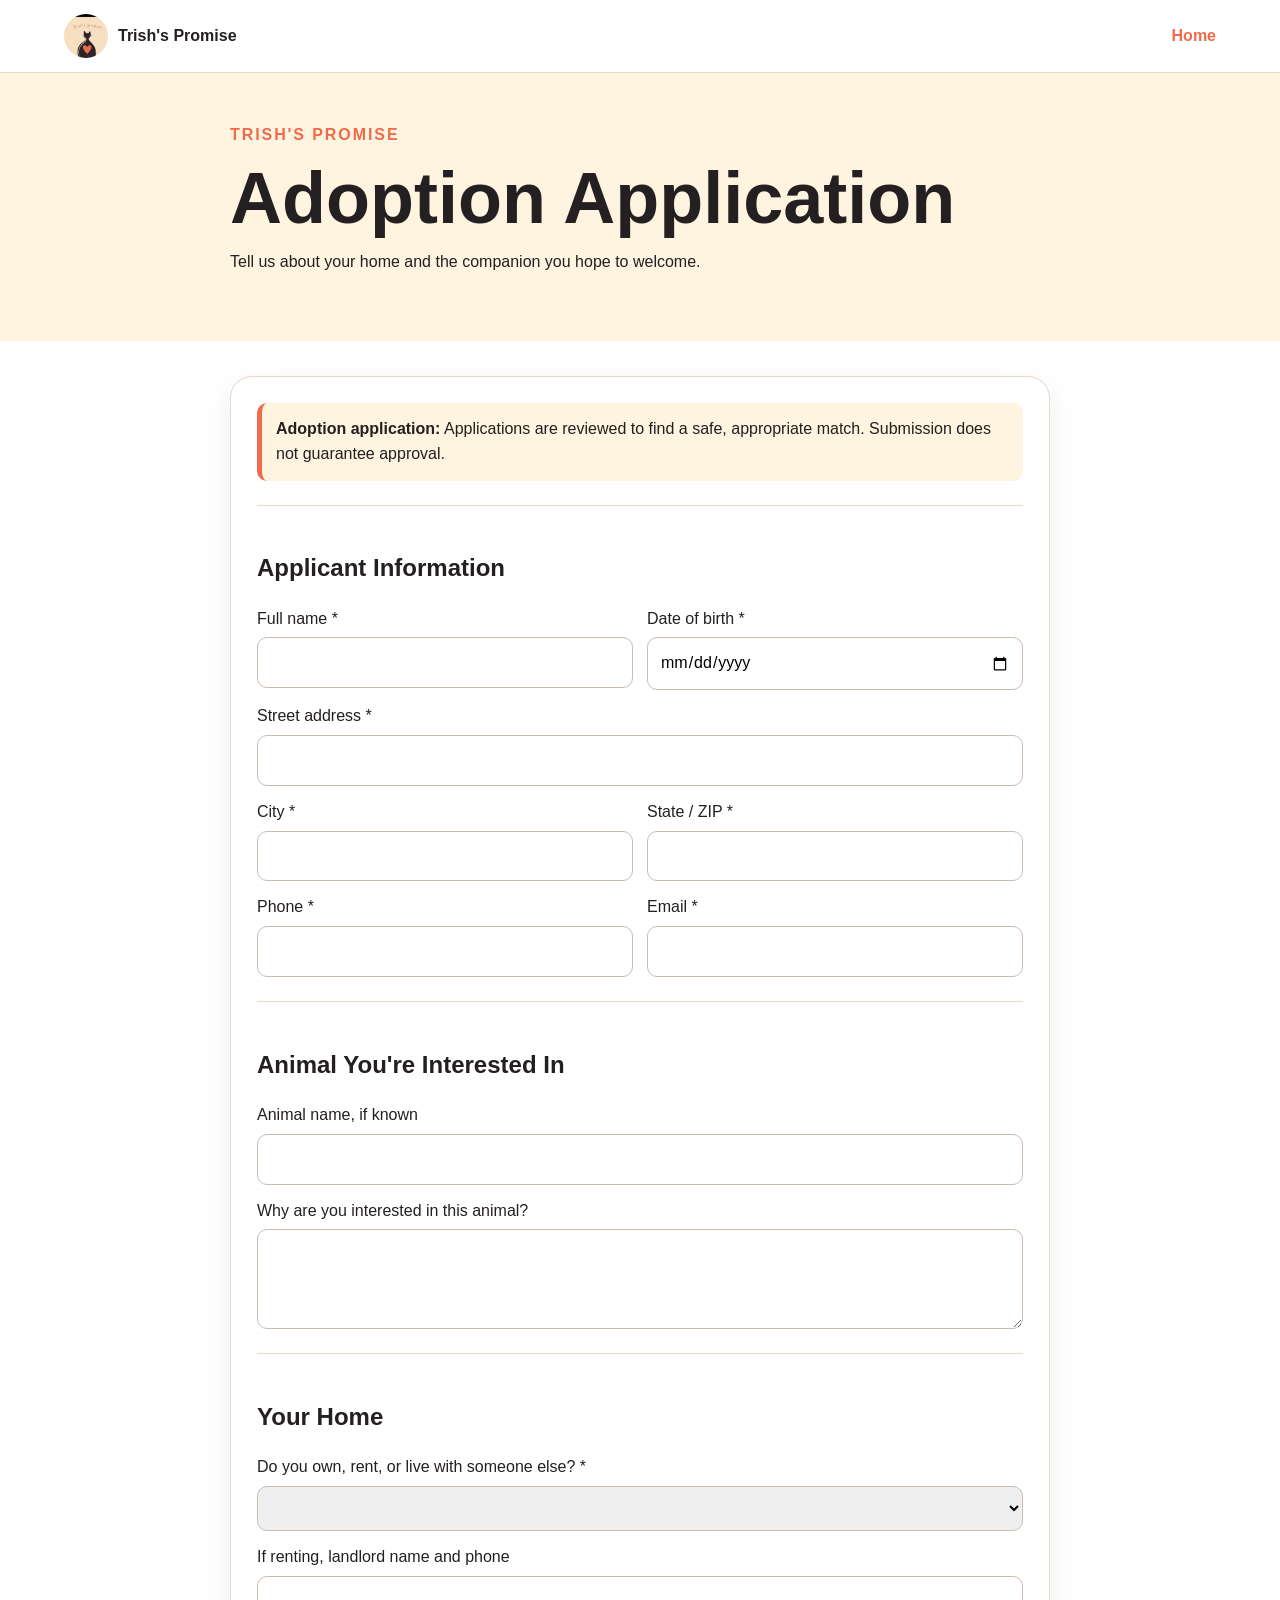
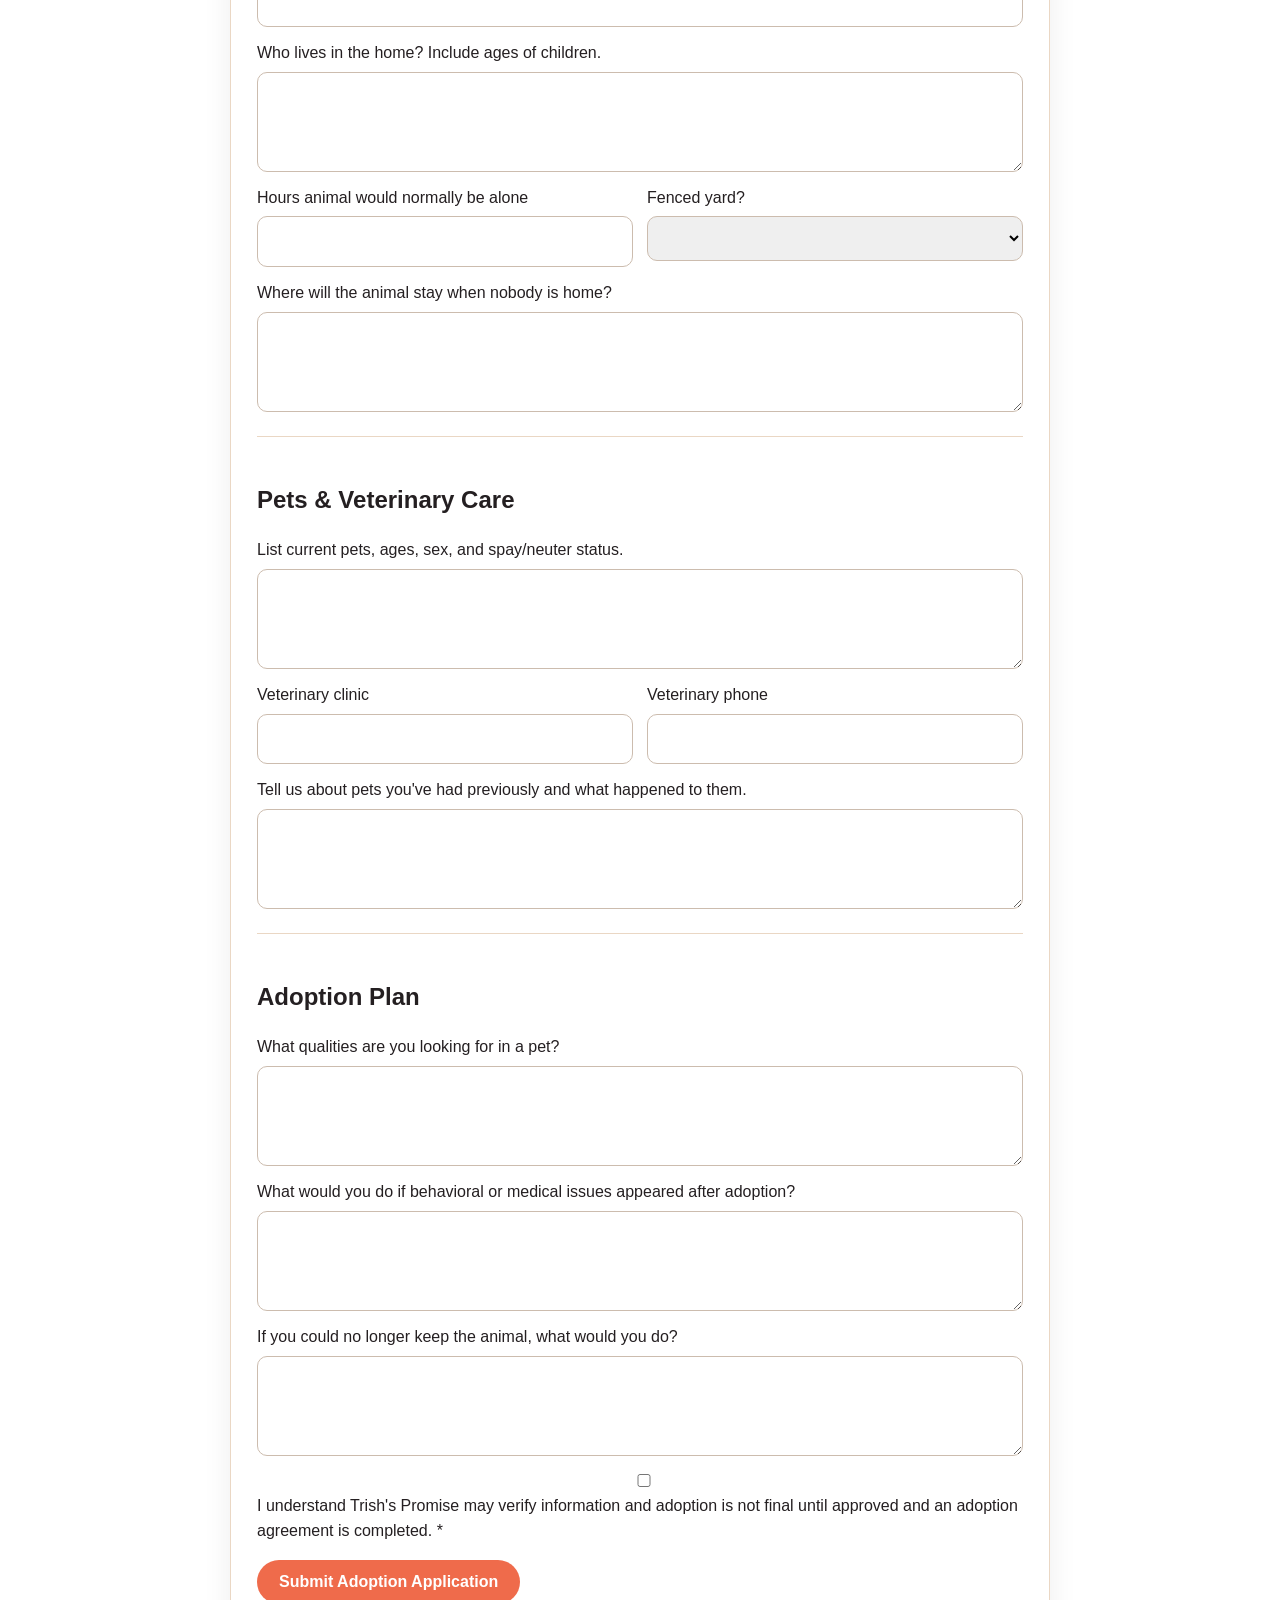
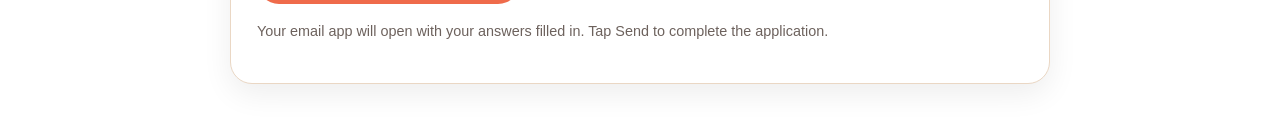
==== adoption-application.html @ 1b3996ae "Add files via upload" ====
<!doctype html><html><head><meta charset="utf-8"><meta name="viewport" content="width=device-width,initial-scale=1"><title>Adoption Application | Trish's Promise</title><link rel="stylesheet" href="styles.css"></head><body>
<header><a class="brand" href="index.html"><img src="trishs-promise-logo.jpg">Trish's Promise</a><a class="home" href="index.html">Home</a></header>
<div class="hero"><div class="wrap"><div class="eyebrow">Trish's Promise</div><h1>Adoption Application</h1><p>Tell us about your home and the companion you hope to welcome.</p></div></div>
<main class="wrap"><div class="card">
<form id="adoptionForm">
<div class="note"><b>Adoption application:</b> Applications are reviewed to find a safe, appropriate match. Submission does not guarantee approval.</div>
<section class="formsec"><h2>Applicant Information</h2><div class="grid">
<div class="field"><label>Full name *</label><input name="Full Name" required></div>
<div class="field"><label>Date of birth *</label><input type="date" name="Date of Birth" required></div>
<div class="field full"><label>Street address *</label><input name="Street Address" required></div>
<div class="field"><label>City *</label><input name="City" required></div>
<div class="field"><label>State / ZIP *</label><input name="State / ZIP" required></div>
<div class="field"><label>Phone *</label><input type="tel" name="Phone" required></div>
<div class="field"><label>Email *</label><input type="email" name="Email" required></div></div></section>
<section class="formsec"><h2>Animal You're Interested In</h2><div class="grid">
<div class="field full"><label>Animal name, if known</label><input name="Animal Name"></div>
<div class="field full"><label>Why are you interested in this animal?</label><textarea name="Why This Animal"></textarea></div></div></section>
<section class="formsec"><h2>Your Home</h2><div class="grid">
<div class="field full"><label>Do you own, rent, or live with someone else? *</label><select name="Housing" required><option></option><option>Own</option><option>Rent</option><option>Live with family/other</option></select></div>
<div class="field full"><label>If renting, landlord name and phone</label><input name="Landlord Information"></div>
<div class="field full"><label>Who lives in the home? Include ages of children.</label><textarea name="Household Members"></textarea></div>
<div class="field"><label>Hours animal would normally be alone</label><input name="Hours Alone"></div>
<div class="field"><label>Fenced yard?</label><select name="Fenced Yard"><option></option><option>Yes</option><option>No</option></select></div>
<div class="field full"><label>Where will the animal stay when nobody is home?</label><textarea name="Where Animal Stays"></textarea></div></div></section>
<section class="formsec"><h2>Pets & Veterinary Care</h2><div class="grid">
<div class="field full"><label>List current pets, ages, sex, and spay/neuter status.</label><textarea name="Current Pets"></textarea></div>
<div class="field"><label>Veterinary clinic</label><input name="Veterinary Clinic"></div>
<div class="field"><label>Veterinary phone</label><input name="Veterinary Phone"></div>
<div class="field full"><label>Tell us about pets you've had previously and what happened to them.</label><textarea name="Previous Pets"></textarea></div></div></section>
<section class="formsec"><h2>Adoption Plan</h2><div class="grid">
<div class="field full"><label>What qualities are you looking for in a pet?</label><textarea name="Desired Qualities"></textarea></div>
<div class="field full"><label>What would you do if behavioral or medical issues appeared after adoption?</label><textarea name="Behavior/Medical Plan"></textarea></div>
<div class="field full"><label>If you could no longer keep the animal, what would you do?</label><textarea name="If Unable To Keep"></textarea></div>
<div class="field full"><label><input type="checkbox" name="Agreement" value="Agreed" required> I understand Trish's Promise may verify information and adoption is not final until approved and an adoption agreement is completed. *</label></div>
</div></section>
<p><button class="btn" type="submit">Submit Adoption Application</button></p>
<p class="small">Your email app will open with your answers filled in. Tap Send to complete the application.</p>
</form>
</div></main>
<script>
document.getElementById('adoptionForm').addEventListener('submit',function(e){e.preventDefault();let f=new FormData(this),a=[];for(let [k,v] of f.entries())if(String(v).trim())a.push(k+': '+v);location.href='mailto:trishspromiseanimalrescue@gmail.com?subject='+encodeURIComponent("Trish's Promise Adoption Application")+'&body='+encodeURIComponent(a.join('\n'));});
</script></body></html>
---- styles.css ----
:root{--cream:#fff4df;--coral:#ef6b4b;--ink:#241f21;--line:#ead7c4}
*{box-sizing:border-box} body{margin:0;font-family:Arial,sans-serif;color:var(--ink);line-height:1.55}
header{padding:14px 5%;display:flex;justify-content:space-between;align-items:center;border-bottom:1px solid var(--line);position:sticky;top:0;background:white}
.brand{font-weight:800;text-decoration:none;color:var(--ink);display:flex;gap:10px;align-items:center}
.brand img{width:44px;height:44px;border-radius:50%;object-fit:cover}.home{color:var(--coral);font-weight:700;text-decoration:none}
.hero{background:var(--cream);padding:50px 5%}.wrap{width:min(820px,92%);margin:auto}.card{margin:35px auto;background:white;border:1px solid var(--line);border-radius:22px;padding:26px;box-shadow:0 10px 30px #00000012}
h1{font-size:clamp(2.3rem,7vw,4.5rem);line-height:1;margin:.2em 0}.eyebrow{color:var(--coral);font-weight:900;letter-spacing:.12em;text-transform:uppercase}
section.formsec{border-top:1px solid var(--line);padding-top:24px;margin-top:24px}.grid{display:grid;grid-template-columns:1fr 1fr;gap:14px}
.field{display:flex;flex-direction:column;gap:6px}.full{grid-column:1/-1}input,textarea,select{width:100%;padding:12px;border:1px solid #ccbcae;border-radius:10px;font:inherit}textarea{min-height:100px}
.options{display:flex;flex-wrap:wrap;gap:10px 16px}.btn{background:var(--coral);color:white;border:0;border-radius:999px;padding:13px 22px;font-weight:800;font-size:1rem}
.note{background:var(--cream);border-left:5px solid var(--coral);padding:14px;border-radius:10px}.small{font-size:.9rem;color:#6d625d}
@media(max-width:650px){.grid{grid-template-columns:1fr}.full{grid-column:auto}.card{padding:20px}}
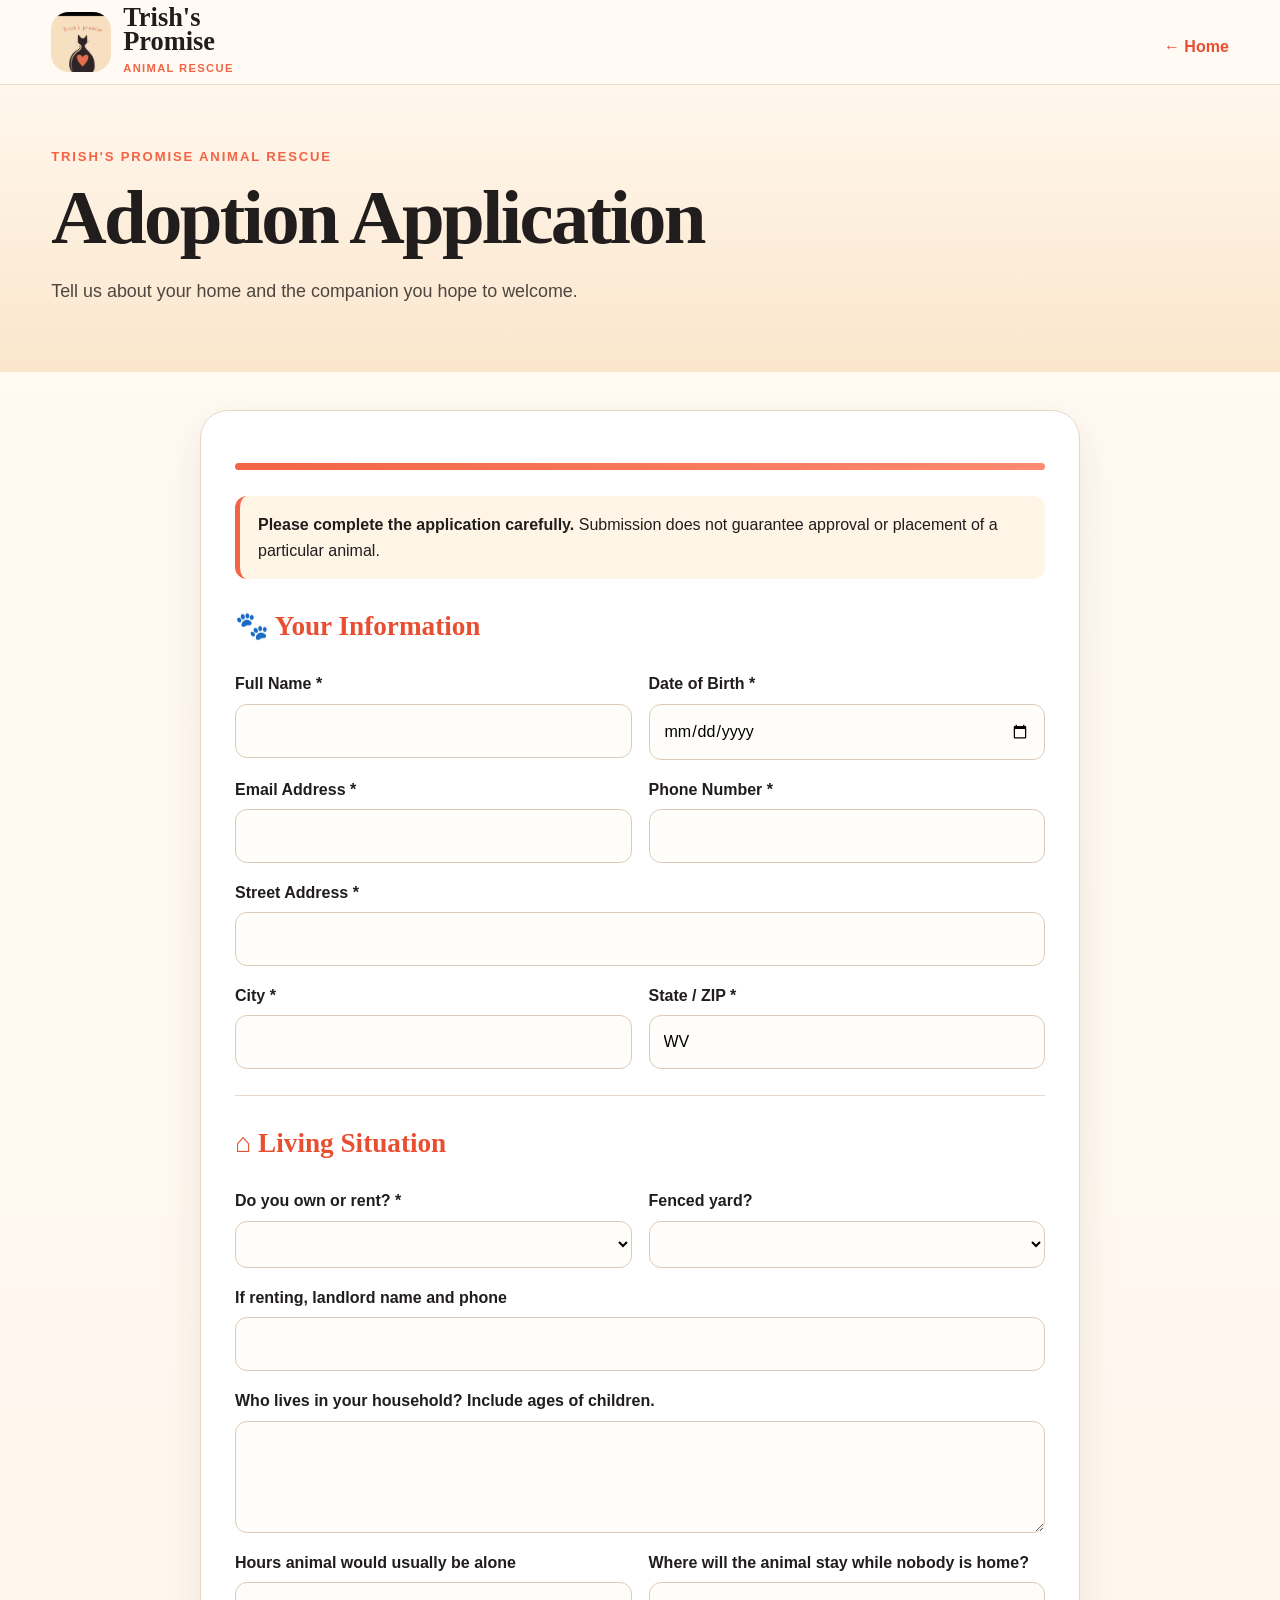
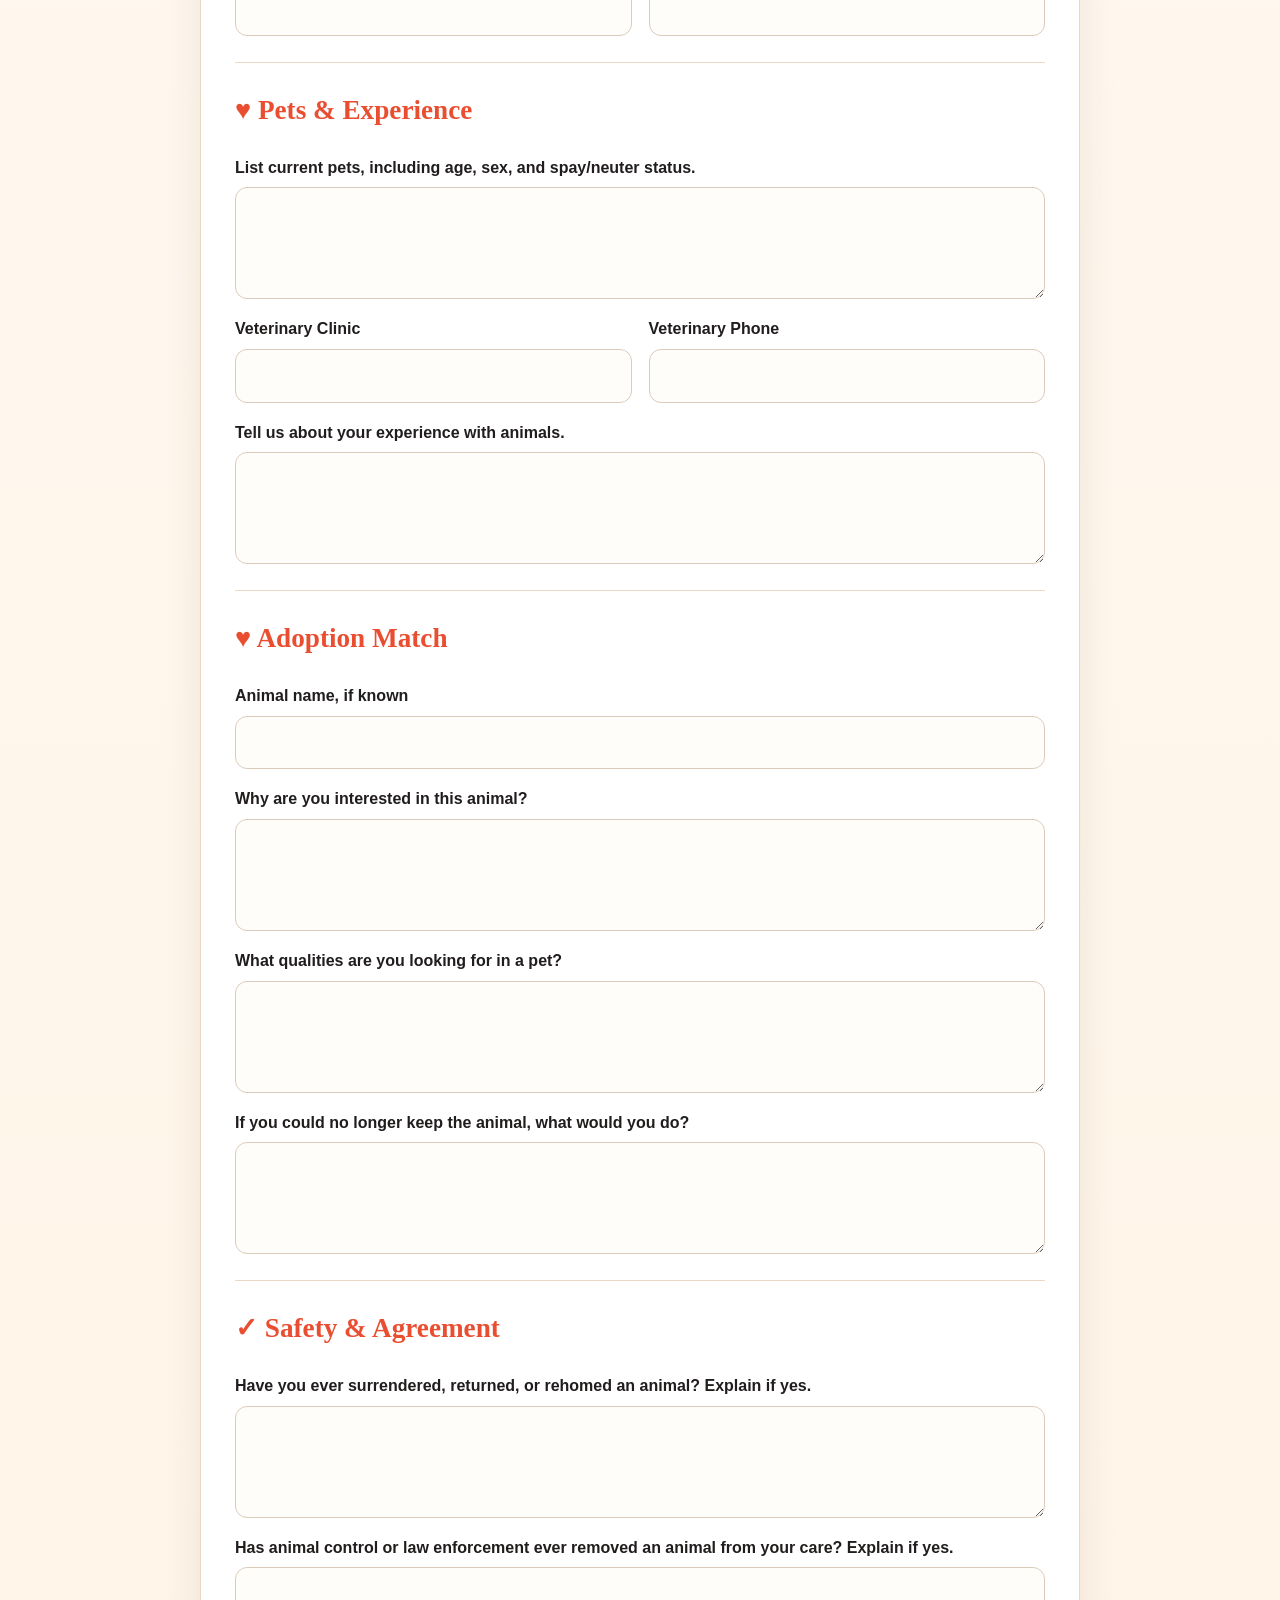
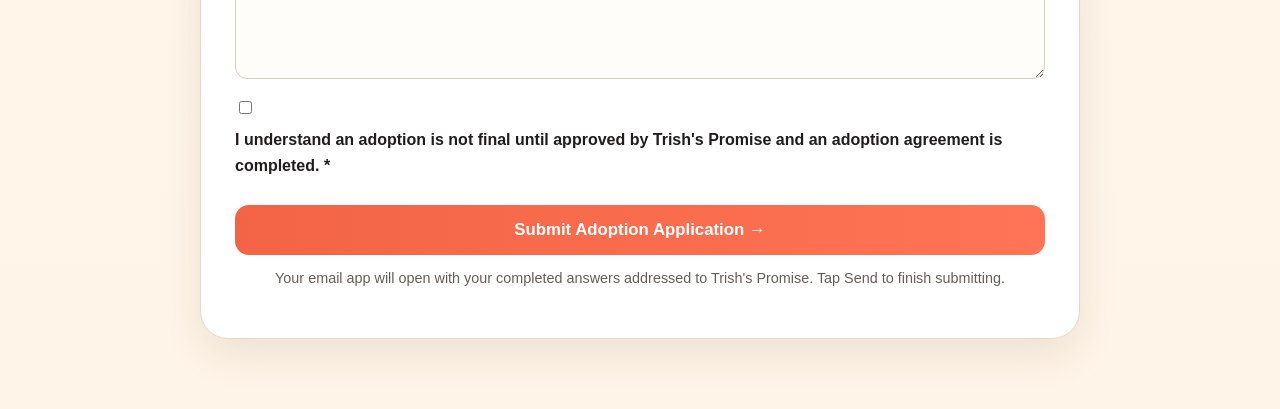
==== commit 4a523ae5: "Add files via upload" ====
--- a/adoption-application.html
+++ b/adoption-application.html
@@ -1,42 +1,59 @@
-<!doctype html><html><head><meta charset="utf-8"><meta name="viewport" content="width=device-width,initial-scale=1"><title>Adoption Application | Trish's Promise</title><link rel="stylesheet" href="styles.css"></head><body>
-<header><a class="brand" href="index.html"><img src="trishs-promise-logo.jpg">Trish's Promise</a><a class="home" href="index.html">Home</a></header>
-<div class="hero"><div class="wrap"><div class="eyebrow">Trish's Promise</div><h1>Adoption Application</h1><p>Tell us about your home and the companion you hope to welcome.</p></div></div>
-<main class="wrap"><div class="card">
-<form id="adoptionForm">
-<div class="note"><b>Adoption application:</b> Applications are reviewed to find a safe, appropriate match. Submission does not guarantee approval.</div>
-<section class="formsec"><h2>Applicant Information</h2><div class="grid">
-<div class="field"><label>Full name *</label><input name="Full Name" required></div>
-<div class="field"><label>Date of birth *</label><input type="date" name="Date of Birth" required></div>
-<div class="field full"><label>Street address *</label><input name="Street Address" required></div>
+<!doctype html><html lang="en"><head><meta charset="utf-8"><meta name="viewport" content="width=device-width,initial-scale=1"><title>Adoption Application | Trish's Promise</title><link rel="stylesheet" href="styles.css"></head>
+<body>
+<header class="site-header"><div class="container navbar"><a class="brand" href="index.html"><img src="trishs-promise-logo.jpg" alt=""><span class="brand-copy"><strong>Trish's<br>Promise</strong><span>ANIMAL RESCUE</span></span></a><a class="backhome" href="index.html">← Home</a></div></header>
+<section class="form-hero"><div class="container"><p class="eyebrow">Trish's Promise Animal Rescue</p><h1 style="font-size:clamp(2.7rem,6vw,4.8rem)">Adoption Application</h1><p class="lead">Tell us about your home and the companion you hope to welcome.</p></div></section>
+<main class="form-shell"><form class="form-card" id="adoptionForm">
+<div class="progress"><span></span></div>
+<div class="notice"><strong>Please complete the application carefully.</strong> Submission does not guarantee approval or placement of a particular animal.</div>
+<section class="form-section"><h2>🐾 Your Information</h2><div class="form-grid">
+<div class="field"><label>Full Name *</label><input name="Full Name" required></div>
+<div class="field"><label>Date of Birth *</label><input type="date" name="Date of Birth" required></div>
+<div class="field"><label>Email Address *</label><input type="email" name="Email" required></div>
+<div class="field"><label>Phone Number *</label><input type="tel" name="Phone" required></div>
+<div class="field full"><label>Street Address *</label><input name="Street Address" required></div>
 <div class="field"><label>City *</label><input name="City" required></div>
-<div class="field"><label>State / ZIP *</label><input name="State / ZIP" required></div>
-<div class="field"><label>Phone *</label><input type="tel" name="Phone" required></div>
-<div class="field"><label>Email *</label><input type="email" name="Email" required></div></div></section>
-<section class="formsec"><h2>Animal You're Interested In</h2><div class="grid">
+<div class="field"><label>State / ZIP *</label><input name="State ZIP" value="WV " required></div>
+</div></section>
+
+<section class="form-section"><h2>⌂ Living Situation</h2><div class="form-grid">
+<div class="field"><label>Do you own or rent? *</label><select name="Housing" required><option></option><option>Own</option><option>Rent</option><option>Live with family/other</option></select></div>
+<div class="field"><label>Fenced yard?</label><select name="Fenced Yard"><option></option><option>Yes</option><option>No</option></select></div>
+<div class="field full"><label>If renting, landlord name and phone</label><input name="Landlord Information"></div>
+<div class="field full"><label>Who lives in your household? Include ages of children.</label><textarea name="Household Members"></textarea></div>
+<div class="field"><label>Hours animal would usually be alone</label><input name="Hours Alone"></div>
+<div class="field"><label>Where will the animal stay while nobody is home?</label><input name="Where Animal Stays"></div>
+</div></section>
+
+<section class="form-section"><h2>♥ Pets & Experience</h2><div class="form-grid">
+<div class="field full"><label>List current pets, including age, sex, and spay/neuter status.</label><textarea name="Current Pets"></textarea></div>
+<div class="field"><label>Veterinary Clinic</label><input name="Veterinary Clinic"></div>
+<div class="field"><label>Veterinary Phone</label><input name="Veterinary Phone"></div>
+<div class="field full"><label>Tell us about your experience with animals.</label><textarea name="Animal Experience"></textarea></div>
+</div></section>
+
+
+<section class="form-section"><h2>♥ Adoption Match</h2><div class="form-grid">
 <div class="field full"><label>Animal name, if known</label><input name="Animal Name"></div>
-<div class="field full"><label>Why are you interested in this animal?</label><textarea name="Why This Animal"></textarea></div></div></section>
-<section class="formsec"><h2>Your Home</h2><div class="grid">
-<div class="field full"><label>Do you own, rent, or live with someone else? *</label><select name="Housing" required><option></option><option>Own</option><option>Rent</option><option>Live with family/other</option></select></div>
-<div class="field full"><label>If renting, landlord name and phone</label><input name="Landlord Information"></div>
-<div class="field full"><label>Who lives in the home? Include ages of children.</label><textarea name="Household Members"></textarea></div>
-<div class="field"><label>Hours animal would normally be alone</label><input name="Hours Alone"></div>
-<div class="field"><label>Fenced yard?</label><select name="Fenced Yard"><option></option><option>Yes</option><option>No</option></select></div>
-<div class="field full"><label>Where will the animal stay when nobody is home?</label><textarea name="Where Animal Stays"></textarea></div></div></section>
-<section class="formsec"><h2>Pets & Veterinary Care</h2><div class="grid">
-<div class="field full"><label>List current pets, ages, sex, and spay/neuter status.</label><textarea name="Current Pets"></textarea></div>
-<div class="field"><label>Veterinary clinic</label><input name="Veterinary Clinic"></div>
-<div class="field"><label>Veterinary phone</label><input name="Veterinary Phone"></div>
-<div class="field full"><label>Tell us about pets you've had previously and what happened to them.</label><textarea name="Previous Pets"></textarea></div></div></section>
-<section class="formsec"><h2>Adoption Plan</h2><div class="grid">
+<div class="field full"><label>Why are you interested in this animal?</label><textarea name="Why This Animal"></textarea></div>
 <div class="field full"><label>What qualities are you looking for in a pet?</label><textarea name="Desired Qualities"></textarea></div>
-<div class="field full"><label>What would you do if behavioral or medical issues appeared after adoption?</label><textarea name="Behavior/Medical Plan"></textarea></div>
-<div class="field full"><label>If you could no longer keep the animal, what would you do?</label><textarea name="If Unable To Keep"></textarea></div>
-<div class="field full"><label><input type="checkbox" name="Agreement" value="Agreed" required> I understand Trish's Promise may verify information and adoption is not final until approved and an adoption agreement is completed. *</label></div>
+<div class="field full"><label>If you could no longer keep the animal, what would you do?</label><textarea name="Unable To Keep"></textarea></div>
 </div></section>
-<p><button class="btn" type="submit">Submit Adoption Application</button></p>
-<p class="small">Your email app will open with your answers filled in. Tap Send to complete the application.</p>
-</form>
-</div></main>
+
+
+<section class="form-section"><h2>✓ Safety & Agreement</h2><div class="form-grid">
+<div class="field full"><label>Have you ever surrendered, returned, or rehomed an animal? Explain if yes.</label><textarea name="Past Surrender"></textarea></div>
+<div class="field full"><label>Has animal control or law enforcement ever removed an animal from your care? Explain if yes.</label><textarea name="Animal Control History"></textarea></div>
+<div class="field full checkbox-line"><input type="checkbox" name="Agreement" value="Agreed" required><label>I understand an adoption is not final until approved by Trish's Promise and an adoption agreement is completed. *</label></div>
+</div></section>
+<button class="submit" type="submit">Submit Adoption Application →</button>
+<p class="form-note">Your email app will open with your completed answers addressed to Trish's Promise. Tap Send to finish submitting.</p>
+</form></main>
 <script>
-document.getElementById('adoptionForm').addEventListener('submit',function(e){e.preventDefault();let f=new FormData(this),a=[];for(let [k,v] of f.entries())if(String(v).trim())a.push(k+': '+v);location.href='mailto:trishspromiseanimalrescue@gmail.com?subject='+encodeURIComponent("Trish's Promise Adoption Application")+'&body='+encodeURIComponent(a.join('\n'));});
-</script></body></html>+document.getElementById('adoptionForm').addEventListener('submit',function(e){
+ e.preventDefault();
+ const fd=new FormData(this), lines=[];
+ for(const [k,v] of fd.entries()) if(String(v).trim()) lines.push(k+': '+v);
+ location.href='mailto:trishspromiseanimalrescue@gmail.com?subject='+encodeURIComponent("Trish's Promise Adoption Application")+'&body='+encodeURIComponent(lines.join('\n'));
+});
+</script>
+</body></html>
--- a/styles.css
+++ b/styles.css
@@ -1,13 +1,155 @@
 
-:root{--cream:#fff4df;--coral:#ef6b4b;--ink:#241f21;--line:#ead7c4}
-*{box-sizing:border-box} body{margin:0;font-family:Arial,sans-serif;color:var(--ink);line-height:1.55}
-header{padding:14px 5%;display:flex;justify-content:space-between;align-items:center;border-bottom:1px solid var(--line);position:sticky;top:0;background:white}
-.brand{font-weight:800;text-decoration:none;color:var(--ink);display:flex;gap:10px;align-items:center}
-.brand img{width:44px;height:44px;border-radius:50%;object-fit:cover}.home{color:var(--coral);font-weight:700;text-decoration:none}
-.hero{background:var(--cream);padding:50px 5%}.wrap{width:min(820px,92%);margin:auto}.card{margin:35px auto;background:white;border:1px solid var(--line);border-radius:22px;padding:26px;box-shadow:0 10px 30px #00000012}
-h1{font-size:clamp(2.3rem,7vw,4.5rem);line-height:1;margin:.2em 0}.eyebrow{color:var(--coral);font-weight:900;letter-spacing:.12em;text-transform:uppercase}
-section.formsec{border-top:1px solid var(--line);padding-top:24px;margin-top:24px}.grid{display:grid;grid-template-columns:1fr 1fr;gap:14px}
-.field{display:flex;flex-direction:column;gap:6px}.full{grid-column:1/-1}input,textarea,select{width:100%;padding:12px;border:1px solid #ccbcae;border-radius:10px;font:inherit}textarea{min-height:100px}
-.options{display:flex;flex-wrap:wrap;gap:10px 16px}.btn{background:var(--coral);color:white;border:0;border-radius:999px;padding:13px 22px;font-weight:800;font-size:1rem}
-.note{background:var(--cream);border-left:5px solid var(--coral);padding:14px;border-radius:10px}.small{font-size:.9rem;color:#6d625d}
-@media(max-width:650px){.grid{grid-template-columns:1fr}.full{grid-column:auto}.card{padding:20px}}
+:root{
+  --cream:#fff8ef;
+  --cream2:#f9e3c4;
+  --peach:#ffd4c2;
+  --coral:#f26445;
+  --coral2:#e94e31;
+  --ink:#211d1d;
+  --muted:#675d58;
+  --white:#fff;
+  --line:#ead7c5;
+  --shadow:0 16px 40px rgba(58,39,26,.09);
+}
+*{box-sizing:border-box}
+html{scroll-behavior:smooth}
+body{
+  margin:0;
+  font-family:Inter,Arial,Helvetica,sans-serif;
+  color:var(--ink);
+  background:linear-gradient(180deg,#fffaf4,#fff4e7);
+  line-height:1.6;
+}
+img{max-width:100%;display:block}
+a{color:inherit}
+.container{width:min(1180px,92%);margin:auto}
+.site-header{
+  position:sticky;top:0;z-index:50;
+  background:rgba(255,250,244,.95);
+  backdrop-filter:blur(12px);
+  border-bottom:1px solid rgba(234,215,197,.8)
+}
+.navbar{min-height:84px;display:flex;align-items:center;justify-content:space-between;gap:24px}
+.brand{display:flex;align-items:center;gap:12px;text-decoration:none}
+.brand img{width:60px;height:60px;border-radius:18px;object-fit:cover}
+.brand-copy strong{display:block;font-family:Georgia,serif;font-size:1.65rem;line-height:.9}
+.brand-copy span{display:block;color:var(--coral);font-size:.7rem;font-weight:900;letter-spacing:.12em;margin-top:7px}
+nav{display:flex;gap:26px;align-items:center}
+nav a{text-decoration:none;font-weight:800;font-size:.92rem}
+nav a:hover{color:var(--coral)}
+.donate-top{background:var(--coral);color:white;padding:11px 18px;border-radius:999px}
+.menu-btn{display:none;border:1px solid var(--line);background:white;border-radius:14px;width:48px;height:48px;font-size:1.4rem}
+.hero{padding:70px 0 38px;position:relative;overflow:hidden}
+.hero:after{
+  content:"🐾";position:absolute;right:4%;top:20%;font-size:7rem;opacity:.07;transform:rotate(18deg)
+}
+.hero-grid{display:grid;grid-template-columns:1fr 1.08fr;gap:55px;align-items:center}
+.eyebrow{text-transform:uppercase;letter-spacing:.14em;font-weight:900;color:var(--coral);font-size:.82rem}
+h1,h2,h3{margin-top:0}
+h1{font-family:Georgia,serif;font-size:clamp(3rem,6vw,5.5rem);line-height:.98;letter-spacing:-.035em;margin-bottom:22px}
+h1 .accent{color:var(--coral)}
+.lead{font-size:1.12rem;color:#4e4541;max-width:680px}
+.actions{display:flex;flex-wrap:wrap;gap:14px;margin-top:28px}
+.btn{display:inline-flex;align-items:center;justify-content:center;gap:8px;border-radius:999px;padding:14px 22px;font-weight:900;text-decoration:none;border:2px solid transparent}
+.btn-primary{background:var(--coral);color:white}
+.btn-outline{border-color:var(--ink);background:white}
+.hero-photo{position:relative}
+.hero-photo .blob{
+  overflow:hidden;
+  border-radius:42% 58% 45% 55% / 42% 43% 57% 58%;
+  box-shadow:var(--shadow);
+  background:var(--peach);
+}
+.hero-photo img{width:100%;height:580px;object-fit:cover}
+.doodle{position:absolute;right:0;top:-28px;color:var(--coral);font-size:5rem;transform:rotate(10deg)}
+.values{
+  margin-top:38px;background:white;border:1px solid var(--line);border-radius:26px;
+  box-shadow:var(--shadow);display:grid;grid-template-columns:repeat(4,1fr);overflow:hidden
+}
+.value{padding:24px;text-align:center;border-right:1px solid var(--line)}
+.value:last-child{border-right:0}
+.icon-circle{width:58px;height:58px;border-radius:50%;background:var(--coral);color:white;margin:0 auto 12px;display:grid;place-items:center;font-size:1.6rem}
+.value h3{font-family:Georgia,serif;margin-bottom:5px}
+.section{padding:78px 0}
+.section-title{text-align:center;margin-bottom:34px}
+.section-title h2{font-family:Georgia,serif;font-size:clamp(2.3rem,4vw,3.4rem);margin-bottom:4px}
+.section-title .rule{display:inline-flex;align-items:center;gap:9px;color:var(--coral)}
+.help-grid{display:grid;grid-template-columns:repeat(4,1fr);gap:20px}
+.help-card{background:white;border:1px solid var(--line);border-radius:22px;padding:26px;text-align:center;box-shadow:var(--shadow)}
+.help-card h3{font-family:Georgia,serif;font-size:1.45rem;margin-bottom:6px}
+.help-card p{color:var(--muted);min-height:52px}
+.small-btn{display:inline-block;background:var(--coral);color:white;text-decoration:none;padding:10px 16px;border-radius:12px;font-weight:800}
+.story{display:grid;grid-template-columns:.92fr 1.08fr;gap:50px;align-items:center}
+.story-photo{position:relative}
+.story-photo img{height:520px;width:100%;object-fit:cover;border-radius:34px}
+.quote-bubble{position:absolute;right:-18px;top:-20px;background:#fff3df;border-radius:50%;width:150px;height:150px;display:grid;place-items:center;text-align:center;padding:18px;font-family:Georgia,serif;font-style:italic;box-shadow:var(--shadow)}
+.story h2{font-family:Georgia,serif;font-size:clamp(2.4rem,4.5vw,3.6rem);margin-bottom:16px}
+.story .quote{font-family:Georgia,serif;font-style:italic;color:var(--coral2);font-size:1.35rem}
+.support-strip{
+  background:linear-gradient(90deg,var(--coral),#ff7658);
+  color:white;border-radius:24px;padding:24px 28px;display:flex;align-items:center;justify-content:space-between;gap:24px
+}
+.support-strip strong{font-size:1.35rem}
+.support-strip a{background:white;color:var(--coral2);text-decoration:none;padding:12px 18px;border-radius:999px;font-weight:900}
+.status-box{background:#fff7ea;border:1px solid var(--line);border-radius:20px;padding:22px;margin-top:22px}
+footer{background:#241f20;color:white;padding:46px 0 22px}
+.footer-grid{display:grid;grid-template-columns:1.2fr .7fr .9fr 1fr;gap:30px}
+.footer-brand{display:flex;gap:12px;align-items:center}
+.footer-brand img{width:70px;height:70px;border-radius:18px}
+.footer-brand strong{font-family:Georgia,serif;font-size:1.8rem}
+footer h4{margin:0 0 12px}
+footer a{color:#f5e8de;text-decoration:none}
+footer p{color:#ded2cc}
+.copyright{border-top:1px solid #4b4140;margin-top:32px;padding-top:18px;color:#c8bbb5;font-size:.88rem;display:flex;justify-content:space-between;gap:20px}
+
+/* Forms */
+.form-hero{padding:48px 0;background:linear-gradient(180deg,#fff7ed,#fbe6cc)}
+.form-shell{width:min(880px,92%);margin:38px auto 70px}
+.form-card{background:white;border:1px solid var(--line);border-radius:28px;padding:34px;box-shadow:var(--shadow)}
+.progress{height:7px;background:#f7ded3;border-radius:999px;overflow:hidden;margin:18px 0 26px}
+.progress span{display:block;height:100%;width:100%;background:linear-gradient(90deg,var(--coral),#ff8a6f)}
+.notice{background:#fff5e7;border-left:5px solid var(--coral);padding:16px 18px;border-radius:12px;margin-bottom:26px}
+.form-section{border-top:1px solid var(--line);padding-top:26px;margin-top:26px}
+.form-section:first-of-type{border-top:0;margin-top:0;padding-top:0}
+.form-section h2{font-family:Georgia,serif;font-size:1.7rem;color:var(--coral2);display:flex;align-items:center;gap:8px}
+.form-grid{display:grid;grid-template-columns:repeat(2,1fr);gap:17px}
+.field{display:flex;flex-direction:column;gap:7px}
+.full{grid-column:1/-1}
+label,.field>span{font-weight:800}
+input,select,textarea{
+  width:100%;padding:13px 14px;border:1px solid #dccbbb;border-radius:12px;background:#fffdf9;font:inherit
+}
+textarea{min-height:112px;resize:vertical}
+.checkbox-line{display:flex;gap:10px;align-items:flex-start}
+.checkbox-line input{width:auto;margin-top:5px}
+.submit{width:100%;background:linear-gradient(90deg,var(--coral),#ff7456);color:white;border:0;border-radius:14px;padding:15px;font-weight:900;font-size:1.05rem;margin-top:26px}
+.form-note{font-size:.9rem;color:var(--muted);text-align:center;margin-top:12px}
+.backhome{display:inline-flex;margin-top:10px;color:var(--coral2);font-weight:900;text-decoration:none}
+
+@media(max-width:900px){
+  nav{display:none;position:absolute;top:84px;left:0;right:0;background:#fffaf4;flex-direction:column;align-items:stretch;padding:14px 5%;border-bottom:1px solid var(--line)}
+  body.menu-open nav{display:flex}
+  nav a{padding:10px 2px}
+  .menu-btn{display:block}
+  .hero-grid,.story,.footer-grid{grid-template-columns:1fr}
+  .hero-photo img{height:470px}
+  .values,.help-grid{grid-template-columns:repeat(2,1fr)}
+  .quote-bubble{right:10px}
+}
+@media(max-width:600px){
+  .navbar{min-height:72px}
+  .brand img{width:50px;height:50px}
+  .brand-copy strong{font-size:1.3rem}
+  nav{top:72px}
+  .hero{padding-top:45px}
+  h1{font-size:3.25rem}
+  .hero-photo img{height:390px}
+  .values,.help-grid{grid-template-columns:1fr}
+  .value{border-right:0;border-bottom:1px solid var(--line)}
+  .value:last-child{border-bottom:0}
+  .support-strip{flex-direction:column;align-items:flex-start}
+  .form-grid{grid-template-columns:1fr}
+  .full{grid-column:auto}
+  .form-card{padding:22px}
+  .copyright{flex-direction:column}
+}
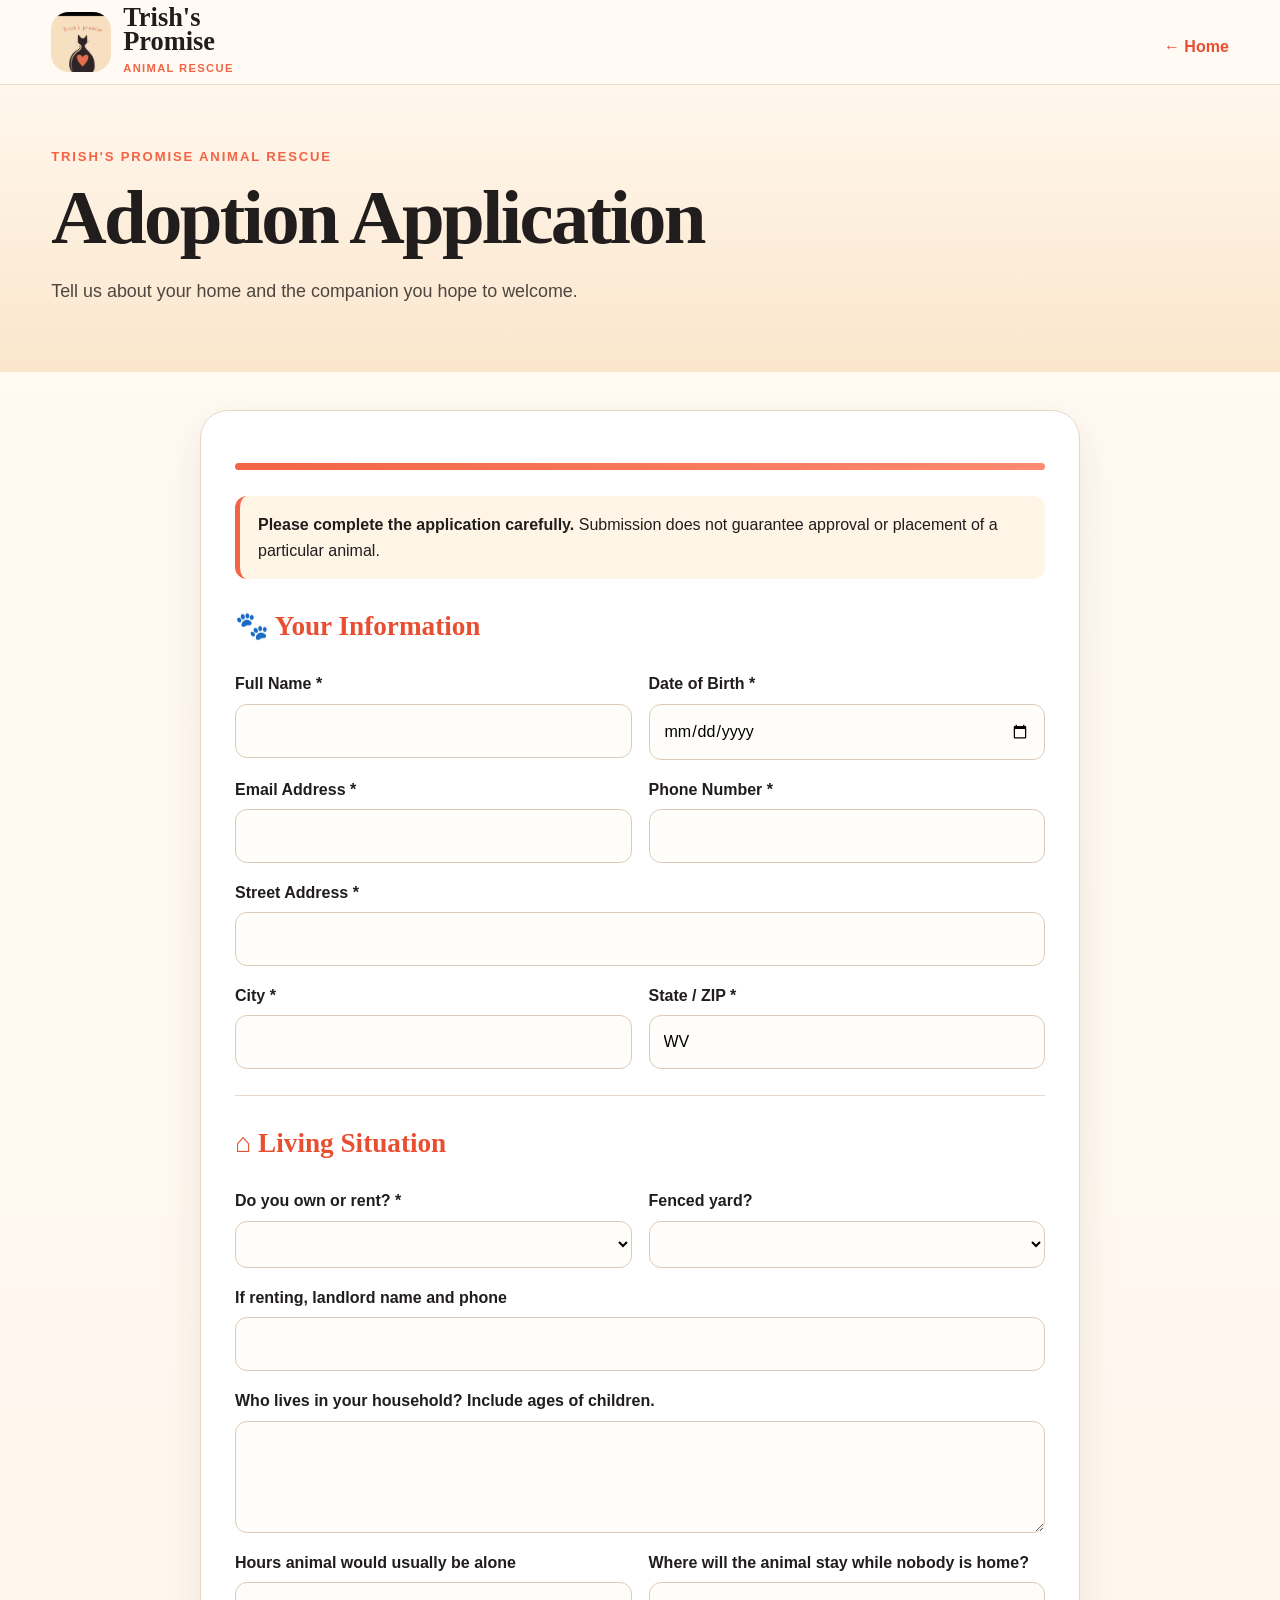
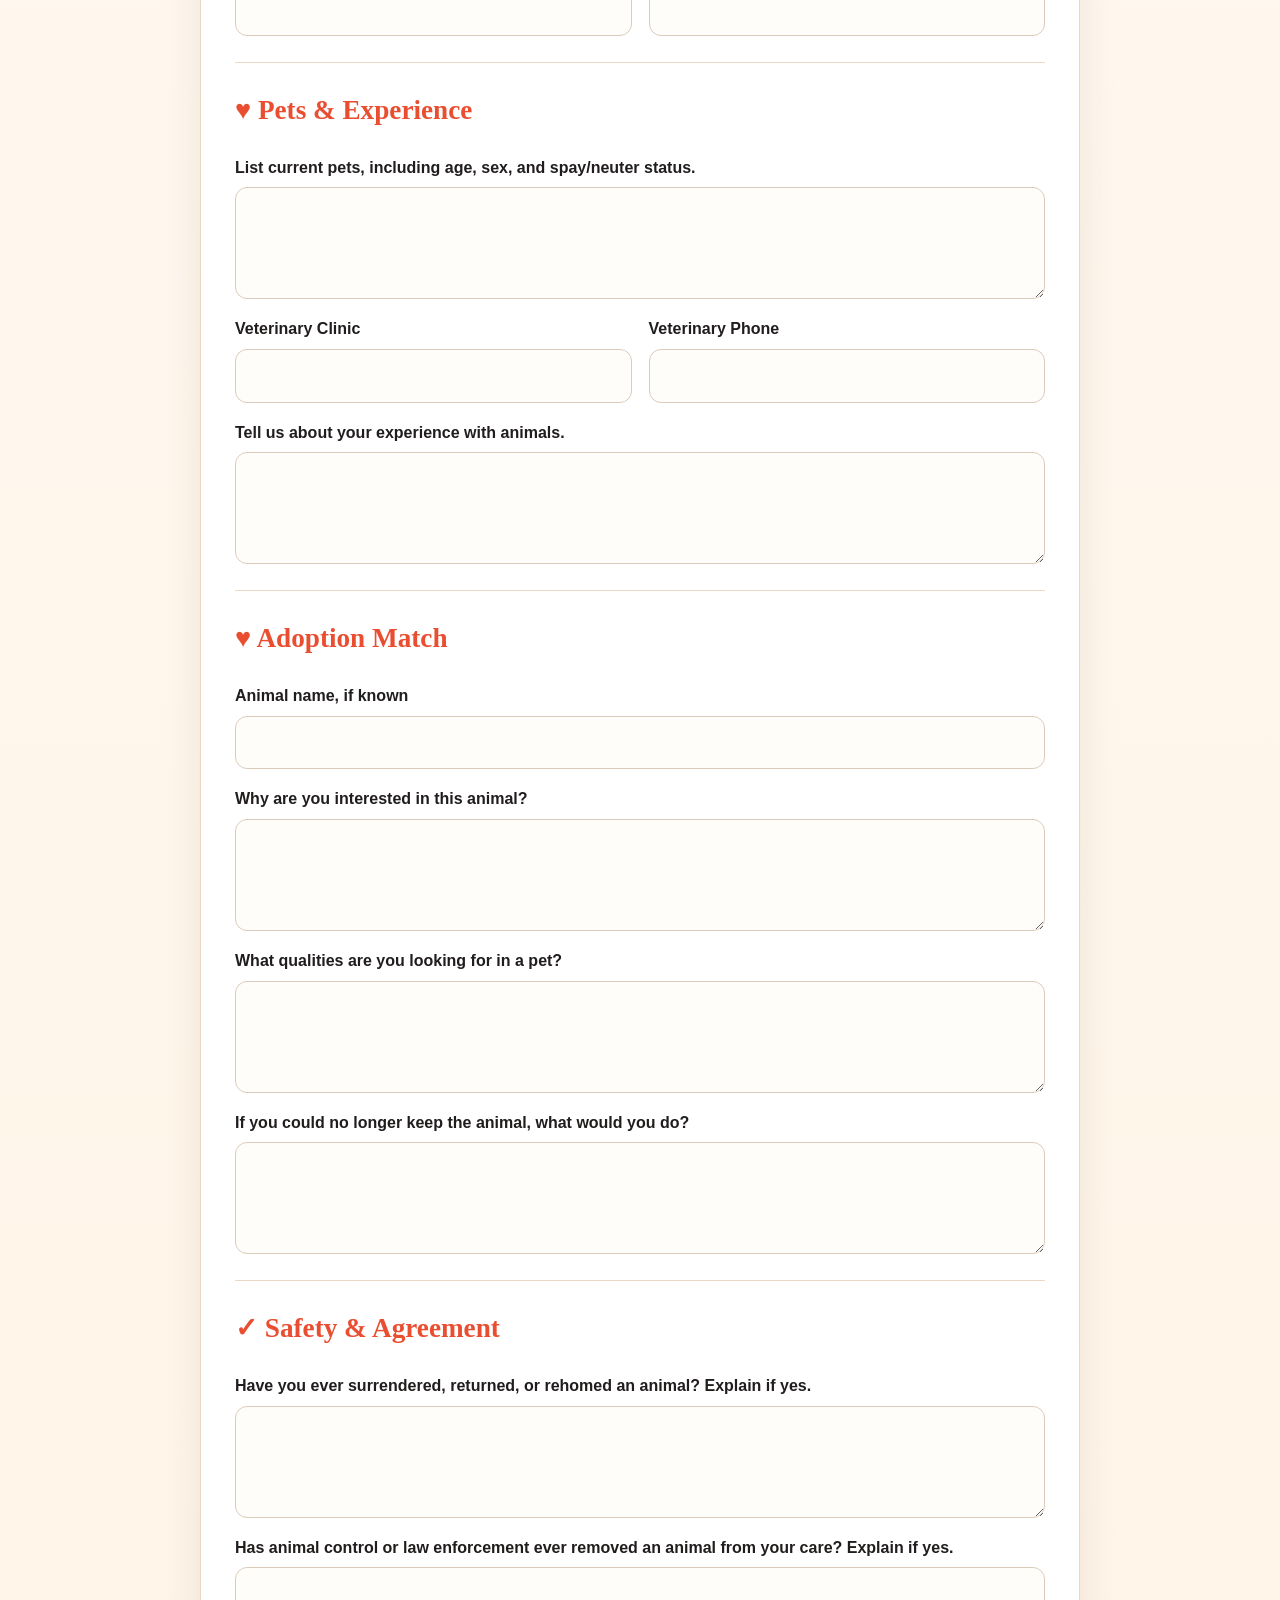
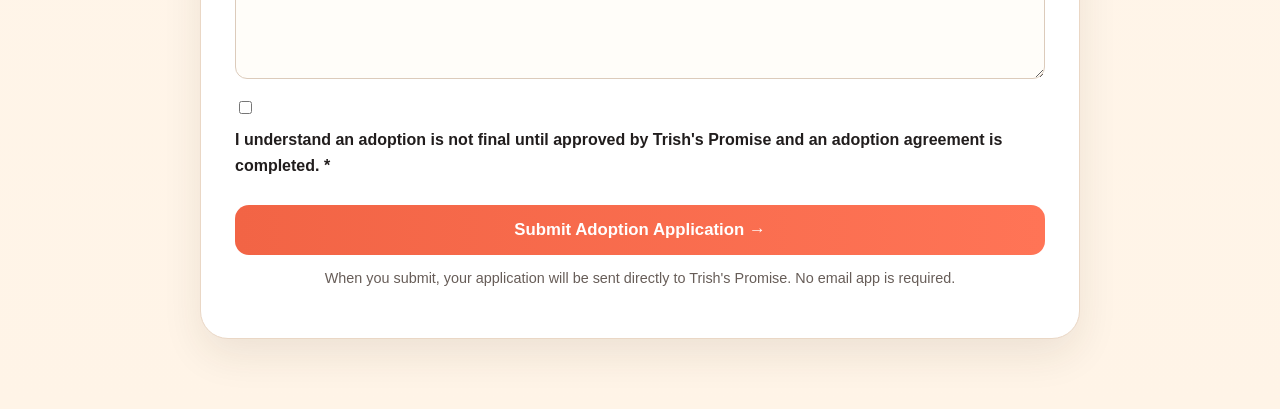
==== commit e36557b0: "Add files via upload" ====
--- a/adoption-application.html
+++ b/adoption-application.html
@@ -45,15 +45,72 @@
 <div class="field full"><label>Has animal control or law enforcement ever removed an animal from your care? Explain if yes.</label><textarea name="Animal Control History"></textarea></div>
 <div class="field full checkbox-line"><input type="checkbox" name="Agreement" value="Agreed" required><label>I understand an adoption is not final until approved by Trish's Promise and an adoption agreement is completed. *</label></div>
 </div></section>
-<button class="submit" type="submit">Submit Adoption Application →</button>
-<p class="form-note">Your email app will open with your completed answers addressed to Trish's Promise. Tap Send to finish submitting.</p>
+<button class="submit" id="submitButton" type="submit">Submit Adoption Application →</button>
+<p class="form-note" id="formStatus">When you submit, your application will be sent directly to Trish&#39;s Promise. No email app is required.</p>
 </form></main>
 <script>
-document.getElementById('adoptionForm').addEventListener('submit',function(e){
- e.preventDefault();
- const fd=new FormData(this), lines=[];
- for(const [k,v] of fd.entries()) if(String(v).trim()) lines.push(k+': '+v);
- location.href='mailto:trishspromiseanimalrescue@gmail.com?subject='+encodeURIComponent("Trish's Promise Adoption Application")+'&body='+encodeURIComponent(lines.join('\n'));
+const form = document.getElementById('adoptionForm');
+const submitButton = document.getElementById('submitButton');
+const formStatus = document.getElementById('formStatus');
+
+form.addEventListener('submit', async function(e) {
+  e.preventDefault();
+
+  submitButton.disabled = true;
+  submitButton.textContent = 'Sending...';
+  formStatus.textContent = 'Sending your application securely...';
+
+  const fd = new FormData(form);
+  const grouped = {};
+
+  for (const [key, value] of fd.entries()) {
+    const clean = String(value).trim();
+    if (!clean) continue;
+    if (!grouped[key]) grouped[key] = [];
+    grouped[key].push(clean);
+  }
+
+  const payload = {
+    _subject: "Trish's Promise Adoption Application",
+    _template: 'table',
+    _captcha: 'false'
+  };
+
+  for (const [key, values] of Object.entries(grouped)) {
+    payload[key] = values.join(', ');
+  }
+
+  try {
+    const response = await fetch('https://formsubmit.co/ajax/trishspromiseanimalrescue@gmail.com', {
+      method: 'POST',
+      headers: {
+        'Content-Type': 'application/json',
+        'Accept': 'application/json'
+      },
+      body: JSON.stringify(payload)
+    });
+
+    const result = await response.json().catch(() => ({}));
+
+    if (!response.ok || result.success === false) {
+      throw new Error(result.message || 'Submission failed');
+    }
+
+    form.innerHTML = `
+      <div class="notice" style="text-align:center;padding:28px;">
+        <div style="font-size:3rem;margin-bottom:10px;">🐾</div>
+        <h2 style="margin:0 0 10px;">Thank you!</h2>
+        <p style="margin:0 0 14px;">Your application was submitted directly to Trish's Promise.</p>
+        <p style="margin:0;">We appreciate you taking the time to help us learn more about you. Someone from the rescue will be in touch after your application is reviewed.</p>
+        <p style="margin-top:18px;"><a class="small-btn" href="index.html">Return Home</a></p>
+      </div>`;
+    window.scrollTo({ top: 0, behavior: 'smooth' });
+  } catch (err) {
+    submitButton.disabled = false;
+    submitButton.textContent = 'Try Again';
+    formStatus.innerHTML = '<strong>We could not send the application.</strong> Please check your connection and try again.';
+  }
 });
 </script>
+
 </body></html>
--- a/styles.css
+++ b/styles.css
@@ -153,3 +153,137 @@
   .form-card{padding:22px}
   .copyright{flex-direction:column}
 }
+
+
+/* Ways to Support page */
+.support-hero-page{
+  padding:64px 0 38px;
+  background:linear-gradient(180deg,#fff8ef,#fbe6cc);
+}
+.support-hero-grid{
+  display:grid;
+  grid-template-columns:1.15fr .85fr;
+  gap:42px;
+  align-items:center;
+}
+.support-hero-card{
+  background:white;
+  border:1px solid var(--line);
+  border-radius:28px;
+  padding:30px;
+  box-shadow:var(--shadow);
+}
+.support-page-section{padding:58px 0}
+.support-options{
+  display:grid;
+  grid-template-columns:repeat(2,1fr);
+  gap:22px;
+}
+.support-option{
+  background:white;
+  border:1px solid var(--line);
+  border-radius:24px;
+  padding:28px;
+  box-shadow:var(--shadow);
+}
+.support-option.featured{
+  grid-column:1/-1;
+  display:grid;
+  grid-template-columns:.65fr 1.35fr;
+  gap:28px;
+  align-items:center;
+  background:linear-gradient(135deg,#fff8ef,#fff1df);
+}
+.support-option h2{
+  font-family:Georgia,serif;
+  font-size:2rem;
+  margin-bottom:8px;
+}
+.support-option p{color:var(--muted)}
+.support-icon-big{
+  width:110px;
+  height:110px;
+  border-radius:30px;
+  background:var(--coral);
+  color:white;
+  display:grid;
+  place-items:center;
+  font-size:3rem;
+  margin:auto;
+}
+.support-link{
+  display:inline-flex;
+  margin-top:10px;
+  background:var(--coral);
+  color:white;
+  text-decoration:none;
+  border-radius:14px;
+  padding:12px 18px;
+  font-weight:900;
+}
+.support-link.outline{
+  background:white;
+  color:var(--ink);
+  border:2px solid var(--ink);
+}
+.amazon-note{
+  margin-top:12px;
+  padding:12px 14px;
+  border-radius:12px;
+  background:#fff4e8;
+  color:#6a5d56;
+  font-size:.92rem;
+}
+.support-needs{
+  display:grid;
+  grid-template-columns:repeat(3,1fr);
+  gap:16px;
+  margin-top:22px;
+}
+.need-chip{
+  background:#fff;
+  border:1px solid var(--line);
+  border-radius:18px;
+  padding:17px;
+  text-align:center;
+  font-weight:800;
+}
+@media(max-width:800px){
+  .support-hero-grid,
+  .support-option.featured{
+    grid-template-columns:1fr;
+  }
+  .support-options,
+  .support-needs{
+    grid-template-columns:1fr;
+  }
+}
+
+.card-actions{
+  display:flex;
+  flex-wrap:wrap;
+  gap:9px;
+  justify-content:center;
+}
+.small-btn-outline{
+  background:white;
+  color:var(--coral2);
+  border:2px solid var(--coral);
+  padding:8px 13px;
+}
+.support-strip-actions{
+  display:flex;
+  flex-wrap:wrap;
+  gap:10px;
+  justify-content:flex-end;
+}
+@media(max-width:600px){
+  .support-strip-actions{
+    width:100%;
+    justify-content:flex-start;
+  }
+  .support-strip-actions a{
+    width:100%;
+    text-align:center;
+  }
+}
